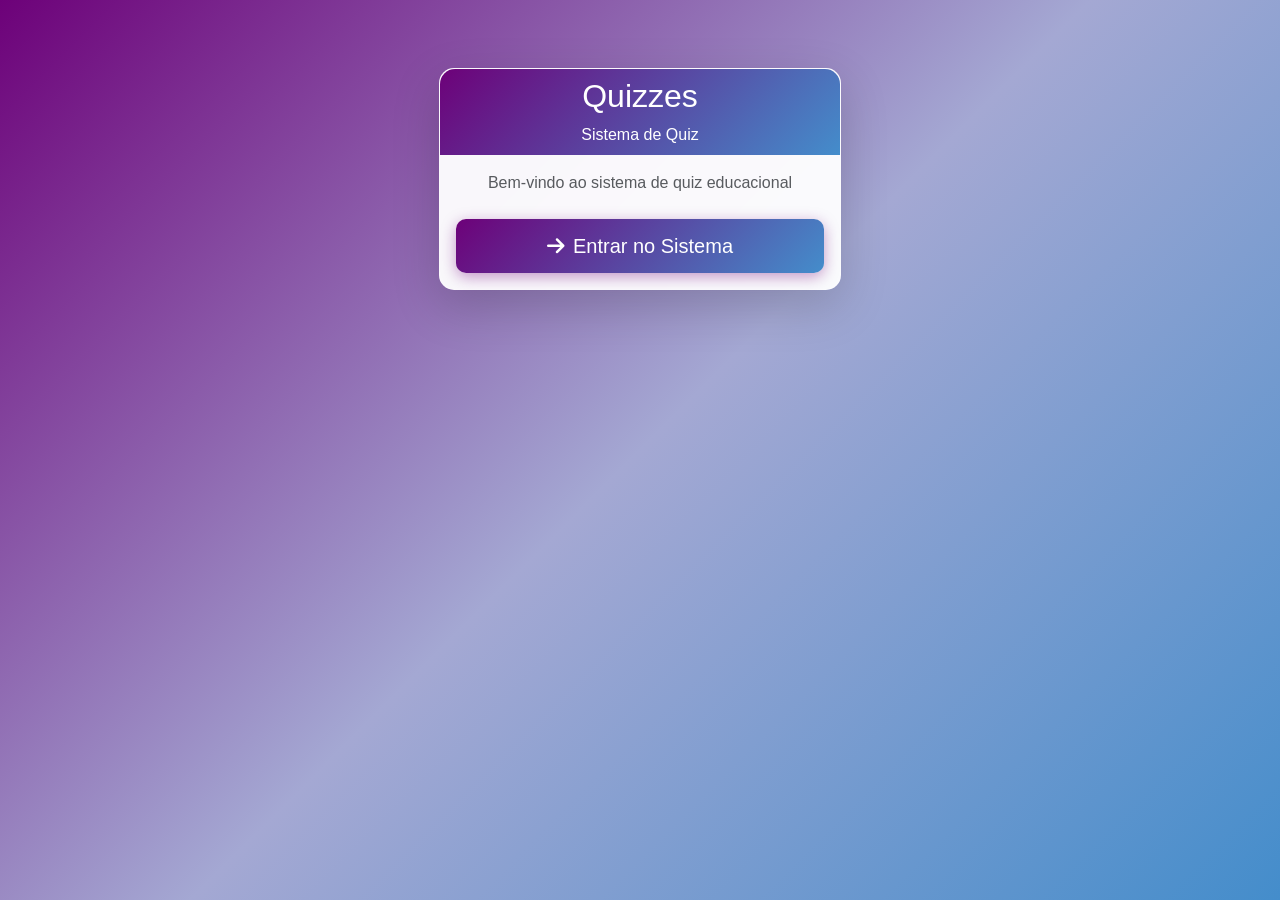
==== index.html @ 2fe39239 "Add files via upload" ====
<!DOCTYPE html>
<html lang="pt-br">
<head>
    <meta charset="UTF-8">
    <meta name="viewport" content="width=device-width, initial-scale=1.0">
    <!-- O título será atualizado dinamicamente pelo JavaScript a partir de quizConfig.title. -->
    <title>Quizzes</title>
    <!-- Bootstrap CSS -->
    <link href="https://cdn.jsdelivr.net/npm/bootstrap@5.3.0-alpha1/dist/css/bootstrap.min.css" rel="stylesheet">
    <!-- Font Awesome -->
    <link rel="stylesheet" href="https://cdnjs.cloudflare.com/ajax/libs/font-awesome/6.0.0/css/all.min.css">
    <!-- Custom CSS -->
    <link rel="stylesheet" href="css/styles.css">
</head>
<body>
    <div class="container-fluid">
        <!-- Tela de Login -->
        <div id="login-screen" class="screen">
            <div class="row justify-content-center">
                <div class="col-md-6 col-lg-4">
                    <div class="card shadow-lg mt-5">
                        <div class="card-header bg-primary text-white text-center">
                            <h2 id="quiz-subject-title">Quiz Template</h2>
                            <p class="mb-0">Sistema de Quiz</p>
                        </div>
                        <div class="card-body text-center">
                            <p class="mb-4 text-muted">Bem-vindo ao sistema de quiz educacional</p>
                            <div class="d-grid gap-3">
                                <button id="enter-system-btn" class="btn btn-primary btn-lg">
                                    <i class="fas fa-arrow-right me-2"></i>Entrar no Sistema
                                </button>
                            </div>
                        </div>
                    </div>
                </div>
            </div>
        </div>

        <!-- Tela de Seleção de Especialidade -->
        <div id="specialty-selection-screen" class="screen d-none">
            <div class="container-fluid px-4">
                <div class="specialty-header text-center mb-4 mt-4">
                    <h2 class="text-white">Selecione a Especialidade</h2>
                    <p class="text-white mb-0">Escolha a área de estudo</p>
                </div>

                <div class="specialty-grid">
                    <button id="go-specialty-btn" class="specialty-card btn-outline-primary" data-specialty="go">
                        <i class="fas fa-venus"></i>
                        <div class="specialty-card-content">
                            <strong>Ginecologia e Obstetrícia</strong>
                            <small class="text-muted">Resumos, Guias e Quiz</small>
                        </div>
                    </button>

                    <button id="cardio-specialty-btn" class="specialty-card btn-outline-danger" data-specialty="cardio">
                        <i class="fas fa-heartbeat"></i>
                        <div class="specialty-card-content">
                            <strong>Cardiologia e Pneumologia</strong>
                            <small class="text-muted">Quiz</small>
                        </div>
                    </button>

                    <button id="tc-specialty-btn" class="specialty-card btn-outline-success" data-specialty="tc">
                        <i class="fas fa-scalpel"></i>
                        <div class="specialty-card-content">
                            <strong>Técnicas Cirúrgicas</strong>
                            <small class="text-muted">Resumos, Guias e Quiz</small>
                        </div>
                    </button>

                    <button id="clinica-specialty-btn" class="specialty-card btn-outline-warning" data-specialty="clinica">
                        <i class="fas fa-user-md"></i>
                        <div class="specialty-card-content">
                            <strong>Clínica Cirúrgica</strong>
                            <small class="text-muted">Resumos, Guias e Quiz</small>
                        </div>
                    </button>
                </div>

                <div class="text-center mt-4">
                    <button id="specialty-back-btn" class="btn btn-secondary">
                        <i class="fas fa-arrow-left me-2"></i>Voltar
                    </button>
                </div>
            </div>
        </div>

        <!-- Tela de Seleção de Subcategoria -->
        <div id="subcategory-selection-screen" class="screen d-none">
            <div class="card shadow-lg mx-auto mt-5" style="max-width: 600px;">
                <div class="card-header bg-primary text-white">
                    <h2 id="subcategory-specialty-title" class="mb-0">Selecione a Categoria</h2>
                </div>

                <div class="card-body">
                    <div id="subcategory-buttons-container" class="specialty-grid">
                        <!-- Subcategory buttons will be added dynamically -->
                    </div>

                    <div class="text-center mt-4">
                        <button id="subcategory-back-btn" class="btn btn-secondary">
                            <i class="fas fa-arrow-left me-2"></i>Voltar
                        </button>
                    </div>
                </div>
            </div>
        </div>

        <!-- Tela de Seleção de Módulo -->
        <div id="module-selection-screen" class="screen d-none">
            <div class="row justify-content-center">
                <div class="col-md-8 col-lg-6">
                    <div class="card shadow-lg mt-5">
                        <div class="card-header bg-primary text-white">
                            <div class="d-flex justify-content-between align-items-center">
                                <div>
                                    <h2 id="specialty-title">Selecione o Módulo</h2>
                                    <small id="specialty-subtitle" class="text-light"></small>
                                </div>
                                <div class="d-flex flex-nowrap">
                                    <button id="back-to-specialty-btn" class="btn btn-sm btn-light me-1 px-2 py-1" style="font-size: 0.8rem; white-space: nowrap;">Trocar Especialidade</button>
                                    <button id="logout-btn" class="btn btn-sm btn-light px-2 py-1" style="font-size: 0.8rem;">Sair</button>
                                </div>
                            </div>
                        </div>
                        <div class="card-body">
                            <!-- Specialty-specific action buttons -->
                            <div id="specialty-actions" class="mb-4">
                                <div class="d-grid gap-2 d-md-flex justify-content-md-center">
                                    <button id="resumos-btn" class="btn btn-info btn-lg flex-fill">
                                        <i class="fas fa-book me-2"></i>Resumos
                                    </button>
                                    <button id="guias-btn" class="btn btn-success btn-lg flex-fill">
                                        <i class="fas fa-map me-2"></i>Guias
                                    </button>
                                    <button id="start-quiz-btn" class="btn btn-primary btn-lg flex-fill">
                                        <i class="fas fa-play me-2"></i>Quiz
                                    </button>
                                </div>
                            </div>

                            <div class="list-group" id="module-list">
                                <!-- Os módulos serão adicionados dinamicamente pelo JavaScript -->
                            </div>
                            <div class="mt-4">
                                <div class="mt-3">
                                    <div class="d-flex justify-content-between">
                                        <span>Progresso Geral:</span>
                                        <span id="overall-progress">0%</span>
                                    </div>
                                    <div class="progress">
                                        <div id="overall-progress-bar" class="progress-bar" role="progressbar" style="width: 0%"></div>
                                    </div>
                                </div>
                            </div>
                        </div>
                    </div>
                </div>
            </div>
        </div>

        <!-- Tela de Seleção de Modo -->
        <div id="mode-selection-screen" class="screen d-none">
            <div class="row justify-content-center">
                <div class="col-md-8 col-lg-6">
                    <div class="card shadow-lg mt-5">
                        <div class="card-header bg-primary text-white">
                            <div class="d-flex justify-content-between align-items-center">
                                <h2 id="mode-module-title">Selecione o Modo</h2>
                                <button id="mode-back-btn" class="btn btn-sm btn-light">Voltar</button>
                            </div>
                        </div>
                        <div class="card-body">
                            <p class="text-center text-muted mb-4">Escolha como deseja estudar este módulo:</p>

                            <div class="mode-selection-container">
                                <button id="quiz-mode-btn" class="mode-card">
                                    <i class="fas fa-trophy mode-icon"></i>
                                    <h4>Modo Quiz</h4>
                                    <p class="mode-description">Responda todas as questões e receba os resultados ao final do quiz</p>
                                    <span class="badge bg-primary">Padrão</span>
                                </button>

                                <button id="mentor-mode-btn" class="mode-card">
                                    <i class="fas fa-chalkboard-teacher mode-icon"></i>
                                    <h4>Modo Mentor</h4>
                                    <p class="mode-description">Confirme cada resposta e veja o resultado imediatamente durante o quiz</p>
                                    <span class="badge bg-success">Aprendizado</span>
                                </button>
                            </div>
                        </div>
                    </div>
                </div>
            </div>
        </div>

        <!-- Tela do Quiz -->
        <div id="quiz-screen" class="screen d-none">
            <div class="row justify-content-center">
                <div class="col-md-10 col-lg-8">
                    <div class="card shadow-lg mt-3">
                        <div class="card-header bg-primary text-white">
                            <div class="d-flex justify-content-between align-items-center">
                                <h3 id="quiz-title">Quiz</h3>
                                <div>
                                    <span id="timer" class="me-3"><i class="fas fa-clock me-1"></i>00:00</span>
                                    <button id="quit-quiz-btn" class="btn btn-sm btn-light">Voltar</button>
                                </div>
                            </div>
                        </div>

                        <!-- Question Navigation Bar -->
                        <div id="question-navigation" class="question-nav-container">
                            <div class="question-nav-scroll-container">
                                <button id="nav-arrow-left" class="question-nav-arrow" disabled>
                                    <i class="fas fa-chevron-left"></i>
                                </button>
                                <div class="question-nav-scroll">
                                    <div class="question-nav-wrapper">
                                        <!-- Navigation buttons will be generated dynamically -->
                                    </div>
                                </div>
                                <button id="nav-arrow-right" class="question-nav-arrow">
                                    <i class="fas fa-chevron-right"></i>
                                </button>
                            </div>
                        </div>

                        <div class="card-body">
                            <div class="d-flex justify-content-between mb-3">
                                <div>
                                    <span class="badge bg-info" id="question-type"></span>
                                    <span class="badge bg-secondary ms-2" id="question-number"></span>
                                </div>
                                <div>
                                    <span class="badge bg-primary" id="answered-count">Respondidas: 0/20</span>
                                </div>
                            </div>
                            
                            <div id="question-container">
                                <h4 id="question-text" class="mb-4"></h4>
                                <div id="question-image-container" class="mb-4 d-none text-center">
                                    <img id="question-image" src="" alt="Imagem da questão" class="img-fluid question-image">
                                </div>
                                <div id="options-container" class="mb-4"></div>

                                <!-- Confirm Answer Button (Mentor Mode only) -->
                                <div id="confirm-answer-container" class="d-none text-center mb-4">
                                    <button id="confirm-answer-btn" class="btn btn-primary btn-lg">
                                        <i class="fas fa-check me-2"></i>Confirmar Resposta
                                    </button>
                                </div>

                                <!-- Explanation Container (Mentor Mode only) -->
                                <div id="mentor-explanation-container" class="d-none mentor-explanation">
                                    <h6><i class="fas fa-lightbulb me-2"></i>Explicação</h6>
                                    <p id="mentor-explanation-text"></p>
                                </div>
                            </div>

                            <!-- Next Question Button (shown on all questions except last) -->
                            <div id="next-question-container" class="d-none mt-4">
                                <div class="text-center">
                                    <button id="next-question-btn" class="btn btn-outline-primary">
                                        <i class="fas fa-arrow-right me-2"></i>Próxima Questão
                                    </button>
                                </div>
                            </div>

                            <!-- Finish Quiz Button (only shown on last question) -->
                            <div id="finish-quiz-container" class="d-none mt-4">
                                <div class="text-center">
                                    <p class="text-muted">Você chegou à última questão!</p>
                                    <button id="finish-quiz-btn" class="btn btn-success btn-lg">
                                        <i class="fas fa-flag-checkered me-2"></i>Finalizar Quiz
                                    </button>
                                </div>
                            </div>
                        </div>
                    </div>
                </div>
            </div>
        </div>

        <!-- Tela de Revisão Completa -->
        <div id="review-screen" class="screen d-none">
            <div class="row justify-content-center">
                <div class="col-md-12 col-lg-10">
                    <div class="card shadow-lg mt-3">
                        <div class="card-header bg-primary text-white">
                            <div class="d-flex justify-content-between align-items-center">
                                <h2>Revisão do Quiz</h2>
                                <div class="text-end">
                                    <div id="final-score-summary" class="mb-2">
                                        <span id="final-score-circle" class="score-badge">0%</span>
                                    </div>
                                    <div>
                                        <span class="badge bg-light text-dark me-2">
                                            <i class="fas fa-check text-success me-1"></i>
                                            <span id="final-correct-count">0</span> Corretas
                                        </span>
                                        <span class="badge bg-light text-dark">
                                            <i class="fas fa-times text-danger me-1"></i>
                                            <span id="final-incorrect-count">0</span> Incorretas
                                        </span>
                                    </div>
                                </div>
                            </div>
                        </div>

                        <div class="card-body">
                            <div class="review-summary mb-4">
                                <div class="row text-center">
                                    <div class="col-md-4">
                                        <div class="summary-item">
                                            <i class="fas fa-clock text-primary"></i>
                                            <div>
                                                <strong id="final-total-time">00:00</strong>
                                                <small class="d-block text-muted">Tempo Total</small>
                                            </div>
                                        </div>
                                    </div>
                                    <div class="col-md-4">
                                        <div class="summary-item">
                                            <i class="fas fa-percentage text-success"></i>
                                            <div>
                                                <strong id="final-score-percentage">0%</strong>
                                                <small class="d-block text-muted">Aproveitamento</small>
                                            </div>
                                        </div>
                                    </div>
                                    <div class="col-md-4">
                                        <div class="summary-item">
                                            <i class="fas fa-star text-warning"></i>
                                            <div>
                                                <strong id="performance-level">-</strong>
                                                <small class="d-block text-muted">Desempenho</small>
                                            </div>
                                        </div>
                                    </div>
                                </div>
                            </div>

                            <!-- Review Questions Container -->
                            <div id="review-questions-container">
                                <!-- Questions will be populated dynamically -->
                            </div>

                            <div class="d-grid gap-2 d-md-flex justify-content-md-center mt-4">
                                <button id="retry-module-btn" class="btn btn-primary btn-lg">
                                    <i class="fas fa-redo me-2"></i>Tentar Novamente
                                </button>
                                <button id="return-to-modules-btn" class="btn btn-secondary btn-lg">
                                    <i class="fas fa-arrow-left me-2"></i>Voltar para Módulos
                                </button>
                            </div>
                        </div>
                    </div>
                </div>
            </div>
        </div>

        <!-- Tela de Seleção de Resumos -->
        <div id="resumos-selection-screen" class="screen d-none">
            <div class="row justify-content-center">
                <div class="col-md-8 col-lg-6">
                    <div class="card shadow-lg mt-5">
                        <div class="card-header bg-info text-white">
                            <div class="d-flex justify-content-between align-items-center">
                                <h2>Resumos</h2>
                                <button id="resumos-back-btn" class="btn btn-sm btn-light">Voltar</button>
                            </div>
                        </div>
                        <div class="card-body">
                            <div class="list-group" id="resumos-list">
                                <!-- Os resumos serão adicionados dinamicamente pelo JavaScript -->
                            </div>
                        </div>
                    </div>
                </div>
            </div>
        </div>

        <!-- Tela de Seleção de Guias -->
        <div id="guias-selection-screen" class="screen d-none">
            <div class="row justify-content-center">
                <div class="col-md-8 col-lg-6">
                    <div class="card shadow-lg mt-5">
                        <div class="card-header bg-success text-white">
                            <div class="d-flex justify-content-between align-items-center">
                                <h2>Guias</h2>
                                <button id="guias-back-btn" class="btn btn-sm btn-light">Voltar</button>
                            </div>
                        </div>
                        <div class="card-body">
                            <div class="list-group" id="guias-list">
                                <!-- Os guias serão adicionados dinamicamente pelo JavaScript -->
                            </div>
                        </div>
                    </div>
                </div>
            </div>
        </div>

        <!-- Tela de Leitura de Arquivo -->
        <div id="file-reading-screen" class="screen d-none">
            <div class="row justify-content-center">
                <div class="col-md-10 col-lg-8">
                    <div class="card shadow-lg mt-3">
                        <div class="card-header text-white" id="file-header">
                            <div class="d-flex justify-content-between align-items-center">
                                <h3 id="file-title">Arquivo</h3>
                                <button id="file-back-btn" class="btn btn-sm btn-light">Voltar</button>
                            </div>
                        </div>
                        <div class="card-body">
                            <div id="file-content" class="markdown-content">
                                <!-- Content will be loaded here -->
                            </div>
                        </div>
                    </div>
                </div>
            </div>
        </div>
    </div>

    <!-- Bootstrap JS Bundle with Popper -->
    <script src="https://cdn.jsdelivr.net/npm/bootstrap@5.3.0-alpha1/dist/js/bootstrap.bundle.min.js"></script>
    <!-- Custom JS -->
    <script src="js/config.js"></script>
    <script src="js/data.js"></script>
    <script src="js/app.js"></script>
</body>
</html>
---- css/styles.css ----
/* Estilos gerais */
body {
    background: linear-gradient(135deg, #6D0179 0%, #A4A8D3 50%, #448DCB 100%);
    min-height: 100vh;
    font-family: 'Segoe UI', Tahoma, Geneva, Verdana, sans-serif;
}

.screen {
    min-height: 100vh;
    padding: 20px 0;
}

/* Efeito glassmorphism para cards */
.card {
    background: rgba(255, 255, 255, 0.95);
    backdrop-filter: blur(10px);
    border: 1px solid rgba(255, 255, 255, 0.2);
    box-shadow: 0 8px 32px 0 rgba(31, 38, 135, 0.37);
    border-radius: 15px;
}

.card-header {
    background: linear-gradient(135deg, #6D0179 0%, #448DCB 100%) !important;
    border-radius: 15px 15px 0 0 !important;
    border: none;
}

/* Estilos do quiz */
.option-btn {
    margin-bottom: 15px;
    text-align: left;
    padding: 15px 20px;
    border-radius: 12px;
    transition: all 0.3s ease;
    background: rgba(255, 255, 255, 0.8);
    border: 2px solid rgba(109, 1, 121, 0.2);
    backdrop-filter: blur(5px);
    font-weight: 500;
}

.option-btn:hover {
    background: rgba(109, 1, 121, 0.1);
    border-color: rgba(109, 1, 121, 0.4);
    transform: translateX(5px);
    box-shadow: 0 4px 15px rgba(109, 1, 121, 0.2);
    color: #2c2c2c;
    font-weight: 600;
}

.option-btn.correct {
    background: linear-gradient(135deg, #28a745, #20c997) !important;
    color: white;
    border-color: #28a745;
    box-shadow: 0 4px 15px rgba(40, 167, 69, 0.4);
    transform: scale(1.02);
}

.option-btn.incorrect {
    background: linear-gradient(135deg, #dc3545, #fd7e14) !important;
    color: white;
    border-color: #dc3545;
    box-shadow: 0 4px 15px rgba(220, 53, 69, 0.4);
    transform: scale(0.98);
}

.option-btn.selected {
    background: linear-gradient(135deg, #448DCB, #6D0179) !important;
    color: white;
    border-color: #448DCB;
    box-shadow: 0 4px 15px rgba(68, 141, 203, 0.4);
    transform: scale(1.02);
}

/* Barra de progresso */
.progress {
    height: 12px;
    border-radius: 10px;
    background: rgba(255, 255, 255, 0.3);
    box-shadow: inset 0 2px 4px rgba(0, 0, 0, 0.1);
}

.progress-bar {
    background: linear-gradient(90deg, #6D0179, #448DCB);
    border-radius: 10px;
    transition: width 0.6s ease;
}

/* Animação de pulse */
@keyframes pulse {
    0% {
        transform: scale(1);
    }
    50% {
        transform: scale(1.05);
    }
    100% {
        transform: scale(1);
    }
}

.pulse {
    animation: pulse 0.5s;
}

/* Estilos da tela de resultados */
.score-circle {
    width: 180px;
    height: 180px;
    border-radius: 50%;
    background: linear-gradient(135deg, rgba(255, 255, 255, 0.9), rgba(255, 255, 255, 0.7));
    border: 12px solid;
    border-image: linear-gradient(135deg, #6D0179, #448DCB) 1;
    display: flex;
    align-items: center;
    justify-content: center;
    font-size: 2.8rem;
    font-weight: bold;
    color: #6D0179;
    box-shadow: 0 8px 25px rgba(109, 1, 121, 0.3);
    backdrop-filter: blur(10px);
}

.result-box {
    border-radius: 15px;
    box-shadow: 0 8px 25px rgba(0, 0, 0, 0.15);
    backdrop-filter: blur(10px);
    transition: transform 0.3s ease;
}

.result-box:hover {
    transform: translateY(-3px);
}

/* Botões melhorados */
.btn {
    border-radius: 10px;
    font-weight: 500;
    padding: 12px 24px;
    transition: all 0.3s ease;
    border: none;
}

.btn-primary {
    background: linear-gradient(135deg, #6D0179 0%, #448DCB 100%);
    box-shadow: 0 4px 15px rgba(109, 1, 121, 0.4);
}

.btn-primary:hover {
    transform: translateY(-2px);
    box-shadow: 0 6px 20px rgba(109, 1, 121, 0.6);
}

.btn-secondary {
    background: linear-gradient(135deg, #6c757d 0%, #495057 100%);
    box-shadow: 0 4px 15px rgba(108, 117, 125, 0.4);
}

.btn-secondary:hover {
    transform: translateY(-2px);
    box-shadow: 0 6px 20px rgba(108, 117, 125, 0.6);
}

/* Badges melhorados */
.badge {
    padding: 8px 12px;
    border-radius: 8px;
    font-weight: 500;
}

/* Lista de módulos */
.list-group-item {
    background: rgba(255, 255, 255, 0.8);
    border: 1px solid rgba(109, 1, 121, 0.2);
    border-radius: 10px;
    margin-bottom: 10px;
    transition: all 0.3s ease;
    backdrop-filter: blur(5px);
}

.list-group-item:hover {
    background: rgba(109, 1, 121, 0.1);
    transform: translateX(5px);
    box-shadow: 0 4px 15px rgba(109, 1, 121, 0.2);
}

/* Inputs melhorados */
.form-control {
    border-radius: 10px;
    border: 2px solid rgba(109, 1, 121, 0.2);
    background: rgba(255, 255, 255, 0.9);
    backdrop-filter: blur(5px);
    transition: all 0.3s ease;
}

.form-control:focus {
    border-color: #6D0179;
    box-shadow: 0 0 0 0.2rem rgba(109, 1, 121, 0.25);
    background: rgba(255, 255, 255, 0.95);
}

/* Animação para explicação */
.alert {
    border-radius: 12px;
    border: none;
    background: linear-gradient(135deg, rgba(13, 202, 240, 0.1), rgba(13, 202, 240, 0.05));
    backdrop-filter: blur(10px);
    border-left: 4px solid #0dcaf0;
}

/* Estilos para botões Resumos e Guias */
.btn-info {
    background: linear-gradient(135deg, #0dcaf0 0%, #17a2b8 100%);
    box-shadow: 0 4px 15px rgba(13, 202, 240, 0.4);
}

.btn-info:hover {
    transform: translateY(-2px);
    box-shadow: 0 6px 20px rgba(13, 202, 240, 0.6);
}

.btn-success {
    background: linear-gradient(135deg, #28a745 0%, #20c997 100%);
    box-shadow: 0 4px 15px rgba(40, 167, 69, 0.4);
}

.btn-success:hover {
    transform: translateY(-2px);
    box-shadow: 0 6px 20px rgba(40, 167, 69, 0.6);
}

/* Estilos para conteúdo markdown */
.markdown-content {
    line-height: 1.8;
    color: #333;
    max-height: 75vh;
    overflow-y: auto;
    padding: 25px 30px;
    background: rgba(255, 255, 255, 0.98);
    border-radius: 12px;
    backdrop-filter: blur(10px);
    box-shadow: inset 0 2px 4px rgba(0, 0, 0, 0.05);
}

.markdown-content::-webkit-scrollbar {
    width: 8px;
}

.markdown-content::-webkit-scrollbar-track {
    background: rgba(109, 1, 121, 0.1);
    border-radius: 4px;
}

.markdown-content::-webkit-scrollbar-thumb {
    background: linear-gradient(135deg, #6D0179, #448DCB);
    border-radius: 4px;
}

.markdown-content::-webkit-scrollbar-thumb:hover {
    background: linear-gradient(135deg, #5a0165, #3a7bb8);
}

.markdown-content h1,
.markdown-content h2,
.markdown-content h3,
.markdown-content h4,
.markdown-content h5,
.markdown-content h6 {
    color: #6D0179;
    margin-top: 1.5rem;
    margin-bottom: 1rem;
    font-weight: 600;
}

.markdown-content h1 {
    font-size: 2rem;
    border-bottom: 2px solid #6D0179;
    padding-bottom: 0.5rem;
}

.markdown-content h2 {
    font-size: 1.5rem;
    border-bottom: 1px solid #448DCB;
    padding-bottom: 0.3rem;
}

.markdown-content h3 {
    font-size: 1.3rem;
}

.markdown-content p {
    margin-bottom: 1rem;
    text-align: justify;
}

.markdown-content ul,
.markdown-content ol {
    margin-bottom: 1rem;
    padding-left: 2rem;
}

.markdown-content li {
    margin-bottom: 0.5rem;
}

.markdown-content strong {
    color: #6D0179;
    font-weight: 600;
}

.markdown-content em {
    color: #448DCB;
}

.markdown-content blockquote {
    border-left: 4px solid #6D0179;
    padding-left: 1rem;
    margin: 1rem 0;
    background: rgba(109, 1, 121, 0.05);
    border-radius: 5px;
    padding: 1rem;
}

.markdown-content code {
    background: rgba(109, 1, 121, 0.1);
    padding: 0.2rem 0.4rem;
    border-radius: 4px;
    font-family: 'Courier New', monospace;
    color: #6D0179;
}

.markdown-content pre {
    background: rgba(109, 1, 121, 0.1);
    padding: 1rem;
    border-radius: 8px;
    overflow-x: auto;
    margin: 1rem 0;
}

.markdown-content table {
    width: 100%;
    margin: 1.5rem 0;
    background: rgba(255, 255, 255, 0.95);
    border-radius: 8px;
    box-shadow: 0 2px 8px rgba(0, 0, 0, 0.1);
    overflow: hidden;
}

.markdown-content table th {
    background: linear-gradient(135deg, #6D0179, #448DCB);
    color: white;
    font-weight: 600;
    padding: 1rem;
    border: none;
    vertical-align: middle;
}

.markdown-content table td {
    padding: 0.875rem 1rem;
    border: none;
    border-bottom: 1px solid rgba(109, 1, 121, 0.1);
    vertical-align: top;
}

.markdown-content table tbody tr:hover {
    background: rgba(109, 1, 121, 0.05);
    transform: translateX(2px);
    transition: all 0.2s ease;
}

.markdown-content table tbody tr:last-child td {
    border-bottom: none;
}

/* Cores específicas para cabeçalhos de seções */
#resumos-selection-screen .card-header {
    background: linear-gradient(135deg, #0dcaf0 0%, #17a2b8 100%) !important;
}

#guias-selection-screen .card-header {
    background: linear-gradient(135deg, #28a745 0%, #20c997 100%) !important;
}

#file-header.bg-info {
    background: linear-gradient(135deg, #0dcaf0 0%, #17a2b8 100%) !important;
}

#file-header.bg-success {
    background: linear-gradient(135deg, #28a745 0%, #20c997 100%) !important;
}

/* Estilos para seleção de especialidade */
.specialty-header {
    padding: 20px 0;
}

.specialty-header h2 {
    font-size: 2rem;
    font-weight: 600;
    text-shadow: 2px 2px 4px rgba(0, 0, 0, 0.3);
    margin-bottom: 10px;
}

.specialty-header p {
    font-size: 1.1rem;
    text-shadow: 1px 1px 2px rgba(0, 0, 0, 0.2);
}

.specialty-grid {
    display: grid;
    grid-template-columns: repeat(3, 1fr);
    gap: 20px;
    margin: 0 auto;
    max-width: 1200px;
    padding: 0 15px;
}

.specialty-card {
    padding: 30px 20px;
    border-radius: 15px;
    transition: all 0.3s ease;
    border: 2px solid rgba(255, 255, 255, 0.3);
    background: rgba(255, 255, 255, 0.95);
    backdrop-filter: blur(10px);
    box-shadow: 0 4px 20px rgba(0, 0, 0, 0.1);
    display: flex;
    flex-direction: column;
    align-items: center;
    justify-content: center;
    text-align: center;
    cursor: pointer;
    min-height: 180px;
}

.specialty-card:hover {
    transform: translateY(-8px);
    box-shadow: 0 8px 30px rgba(0, 0, 0, 0.2);
    border-color: currentColor;
}

.specialty-card i {
    font-size: 2.5rem;
    margin-bottom: 15px;
}

.specialty-card-content {
    display: flex;
    flex-direction: column;
    gap: 8px;
}

.specialty-card strong {
    display: block;
    font-size: 1.1rem;
    font-weight: 600;
    line-height: 1.3;
}

.specialty-card small {
    font-size: 0.85rem;
    opacity: 0.8;
    display: block;
}

/* Especialidades específicas */
.specialty-card.btn-outline-primary:hover {
    background: linear-gradient(135deg, #6D0179 0%, #448DCB 100%);
    color: white;
    border-color: transparent;
}

.specialty-card.btn-outline-primary:hover small {
    color: rgba(255, 255, 255, 0.9);
}

.specialty-card.btn-outline-danger:hover {
    background: linear-gradient(135deg, #dc3545 0%, #fd7e14 100%);
    color: white;
    border-color: transparent;
}

.specialty-card.btn-outline-danger:hover small {
    color: rgba(255, 255, 255, 0.9);
}

.specialty-card.btn-outline-success:hover {
    background: linear-gradient(135deg, #28a745 0%, #20c997 100%);
    color: white;
    border-color: transparent;
}

.specialty-card.btn-outline-success:hover small {
    color: rgba(255, 255, 255, 0.9);
}

/* Responsividade para grid de especialidades */
@media (max-width: 992px) {
    .specialty-grid {
        grid-template-columns: repeat(2, 1fr);
    }
}

@media (max-width: 576px) {
    .specialty-grid {
        grid-template-columns: 1fr;
        gap: 15px;
    }

    .specialty-card {
        min-height: 150px;
        padding: 25px 15px;
    }

    .specialty-card i {
        font-size: 2rem;
        margin-bottom: 10px;
    }

    .specialty-card strong {
        font-size: 1rem;
    }
}

/* Ajustes para o layout de especialidade */
#specialty-actions .btn {
    min-height: 60px;
    display: flex;
    flex-direction: column;
    align-items: center;
    justify-content: center;
    text-align: center;
}

#specialty-actions .btn i {
    font-size: 1.5rem;
    margin-bottom: 0.5rem;
}

/* Layout responsivo para ações da especialidade */
@media (max-width: 768px) {
    #specialty-actions .d-md-flex {
        flex-direction: column;
    }

    #specialty-actions .btn {
        margin-bottom: 0.5rem;
    }
}

/* Question Image */
.question-image {
    max-width: 100%;
    max-height: 500px;
    border-radius: 12px;
    box-shadow: 0 4px 15px rgba(0, 0, 0, 0.15);
    border: 2px solid rgba(109, 1, 121, 0.2);
    background: white;
    padding: 10px;
    transition: transform 0.3s ease;
}

.question-image:hover {
    transform: scale(1.02);
    box-shadow: 0 6px 20px rgba(0, 0, 0, 0.2);
}

#question-image-container {
    background: rgba(255, 255, 255, 0.6);
    padding: 15px;
    border-radius: 15px;
}

/* Question Navigation Bar */
.question-nav-container {
    background: linear-gradient(135deg, rgba(109, 1, 121, 0.1), rgba(68, 141, 203, 0.1));
    border-bottom: 1px solid rgba(109, 1, 121, 0.2);
    padding: 15px 20px;
}

.question-nav-btn {
    width: 40px;
    height: 40px;
    border-radius: 50%;
    border: 2px solid rgba(109, 1, 121, 0.3);
    background: rgba(255, 255, 255, 0.9);
    color: #6D0179;
    font-weight: 600;
    font-size: 14px;
    display: flex;
    align-items: center;
    justify-content: center;
    cursor: pointer;
    transition: all 0.3s ease;
    position: relative;
    box-shadow: 0 2px 4px rgba(0, 0, 0, 0.1);
}

.question-nav-btn:hover {
    transform: translateY(-2px);
    box-shadow: 0 4px 8px rgba(109, 1, 121, 0.2);
    border-color: #6D0179;
}

.question-nav-btn.current {
    background: linear-gradient(135deg, #6D0179, #448DCB);
    color: white;
    border-color: #6D0179;
    transform: scale(1.1);
    box-shadow: 0 4px 12px rgba(109, 1, 121, 0.4);
}

.question-nav-btn.answered {
    background: linear-gradient(135deg, #28a745, #20c997);
    color: white;
    border-color: #28a745;
}

.question-nav-btn.answered::after {
    content: '✓';
    position: absolute;
    top: -5px;
    right: -5px;
    width: 16px;
    height: 16px;
    background: #28a745;
    color: white;
    border-radius: 50%;
    font-size: 10px;
    display: flex;
    align-items: center;
    justify-content: center;
    box-shadow: 0 2px 4px rgba(0, 0, 0, 0.2);
}

/* Review Screen Styling */
.review-summary {
    background: linear-gradient(135deg, rgba(109, 1, 121, 0.05), rgba(68, 141, 203, 0.05));
    border-radius: 12px;
    padding: 20px;
    border: 1px solid rgba(109, 1, 121, 0.1);
}

.summary-item {
    display: flex;
    flex-direction: column;
    align-items: center;
    gap: 10px;
    padding: 15px;
}

.summary-item i {
    font-size: 2rem;
    margin-bottom: 10px;
}

.score-badge {
    background: linear-gradient(135deg, #6D0179, #448DCB);
    color: white;
    padding: 8px 16px;
    border-radius: 20px;
    font-weight: bold;
    font-size: 1.1rem;
    box-shadow: 0 4px 8px rgba(109, 1, 121, 0.3);
}

.review-question {
    background: rgba(255, 255, 255, 0.9);
    border: 1px solid rgba(109, 1, 121, 0.1);
    border-radius: 12px;
    margin-bottom: 20px;
    padding: 20px;
    box-shadow: 0 2px 8px rgba(0, 0, 0, 0.05);
    transition: all 0.3s ease;
}

.review-question:hover {
    transform: translateY(-2px);
    box-shadow: 0 4px 12px rgba(0, 0, 0, 0.1);
}

.review-question-header {
    display: flex;
    justify-content: between;
    align-items: center;
    margin-bottom: 15px;
    padding-bottom: 10px;
    border-bottom: 1px solid rgba(109, 1, 121, 0.1);
}

.question-result-icon {
    width: 30px;
    height: 30px;
    border-radius: 50%;
    display: flex;
    align-items: center;
    justify-content: center;
    font-weight: bold;
    color: white;
    font-size: 14px;
}

.question-result-icon.correct {
    background: linear-gradient(135deg, #28a745, #20c997);
}

.question-result-icon.incorrect {
    background: linear-gradient(135deg, #dc3545, #fd7e14);
}

.review-options {
    margin: 15px 0;
}

.review-option {
    padding: 12px 16px;
    margin: 8px 0;
    border-radius: 8px;
    border: 1px solid rgba(109, 1, 121, 0.1);
    background: rgba(255, 255, 255, 0.7);
    transition: all 0.3s ease;
}

.review-option.user-answer {
    border-left: 4px solid #448DCB;
    background: rgba(68, 141, 203, 0.1);
    font-weight: 500;
}

.review-option.correct-answer {
    border-left: 4px solid #28a745;
    background: rgba(40, 167, 69, 0.1);
    color: #155724;
}

.review-option.user-answer.incorrect {
    border-left: 4px solid #dc3545;
    background: rgba(220, 53, 69, 0.1);
    color: #721c24;
}

.review-explanation {
    background: linear-gradient(135deg, rgba(13, 202, 240, 0.1), rgba(13, 202, 240, 0.05));
    border-left: 4px solid #0dcaf0;
    border-radius: 8px;
    padding: 15px;
    margin-top: 15px;
}

.review-explanation h6 {
    color: #0dcaf0;
    margin-bottom: 10px;
    font-weight: 600;
}

/* Mode Selection Screen */
.mode-selection-container {
    display: grid;
    grid-template-columns: 1fr 1fr;
    gap: 20px;
    margin: 20px 0;
}

.mode-card {
    padding: 30px 20px;
    border-radius: 15px;
    border: 2px solid rgba(109, 1, 121, 0.2);
    background: rgba(255, 255, 255, 0.95);
    backdrop-filter: blur(10px);
    transition: all 0.3s ease;
    cursor: pointer;
    text-align: center;
    display: flex;
    flex-direction: column;
    align-items: center;
    gap: 15px;
    min-height: 300px;
    box-shadow: 0 4px 15px rgba(0, 0, 0, 0.1);
}

.mode-card:hover {
    transform: translateY(-8px);
    box-shadow: 0 8px 30px rgba(109, 1, 121, 0.3);
    border-color: #6D0179;
}

.mode-icon {
    font-size: 3rem;
    color: #6D0179;
    margin-bottom: 10px;
}

.mode-card h4 {
    color: #6D0179;
    font-weight: 600;
    margin: 0;
}

.mode-description {
    color: #666;
    font-size: 0.95rem;
    line-height: 1.5;
    margin: 0;
    flex-grow: 1;
}

.mode-card .badge {
    margin-top: auto;
}

/* Mentor Mode Styles */
.mentor-explanation {
    background: linear-gradient(135deg, rgba(13, 202, 240, 0.1), rgba(13, 202, 240, 0.05));
    border-left: 4px solid #0dcaf0;
    border-radius: 8px;
    padding: 15px;
    margin-top: 20px;
}

.mentor-explanation h6 {
    color: #0dcaf0;
    margin-bottom: 10px;
    font-weight: 600;
}

.mentor-explanation p {
    margin: 0;
    color: #333;
}

/* Mentor Mode - Correct Answer */
.option-btn.mentor-correct {
    background: #88E788 !important;
    color: #000 !important;
    border-color: #5cb85c !important;
    font-weight: 600;
    pointer-events: none;
}

/* Mentor Mode - Incorrect Answer */
.option-btn.mentor-incorrect {
    background: #ffb3ba !important;
    color: #000 !important;
    border-color: #dc3545 !important;
    font-weight: 600;
    pointer-events: none;
}

/* Mentor Mode - Disabled options after confirm */
.option-btn.mentor-disabled {
    pointer-events: none;
    opacity: 0.7;
}

/* Navigation Arrows for Question Scroll */
.question-nav-scroll-container {
    display: flex;
    align-items: center;
    justify-content: center;
    gap: 10px;
}

.question-nav-arrow {
    background: rgba(109, 1, 121, 0.8);
    color: white;
    border: none;
    width: 35px;
    height: 35px;
    border-radius: 50%;
    display: flex;
    align-items: center;
    justify-content: center;
    cursor: pointer;
    transition: all 0.3s ease;
    box-shadow: 0 2px 8px rgba(0, 0, 0, 0.2);
}

.question-nav-arrow:hover {
    background: rgba(109, 1, 121, 1);
    transform: scale(1.1);
}

.question-nav-arrow:disabled {
    opacity: 0.3;
    cursor: not-allowed;
}

.question-nav-scroll {
    overflow: hidden;
    flex: 1;
    max-width: 100%;
    min-width: 240px; /* Mínimo para 5 botões */
}

.question-nav-wrapper {
    display: flex;
    gap: 8px;
    flex-wrap: nowrap;
    align-items: center;
}

/* Responsividade */
@media (max-width: 768px) {
    .mode-selection-container {
        grid-template-columns: 1fr;
    }

    .mode-card {
        min-height: 250px;
    }

    .card {
        margin: 10px;
    }

    .score-circle {
        width: 120px;
        height: 120px;
        font-size: 2rem;
    }

    .markdown-content {
        padding: 15px;
        max-height: 60vh;
    }

    .markdown-content h1 {
        font-size: 1.5rem;
    }

    .markdown-content h2 {
        font-size: 1.3rem;
    }

    .specialty-btn {
        padding: 15px;
    }

    .specialty-btn i {
        font-size: 1.5rem;
    }

    .specialty-btn strong {
        font-size: 1rem;
    }

    .question-nav-container {
        padding: 10px 15px;
    }

    .question-nav-btn {
        width: 35px;
        height: 35px;
        font-size: 12px;
    }

    .question-nav-wrapper {
        gap: 6px;
    }

    .review-summary {
        padding: 15px;
    }

    .summary-item {
        padding: 10px;
    }

    .summary-item i {
        font-size: 1.5rem;
    }

    .review-question {
        padding: 15px;
    }

    .review-question-header {
        flex-direction: column;
        align-items: flex-start;
        gap: 10px;
    }

    .question-image {
        max-height: 300px;
    }

    #question-image-container {
        padding: 10px;
    }
}
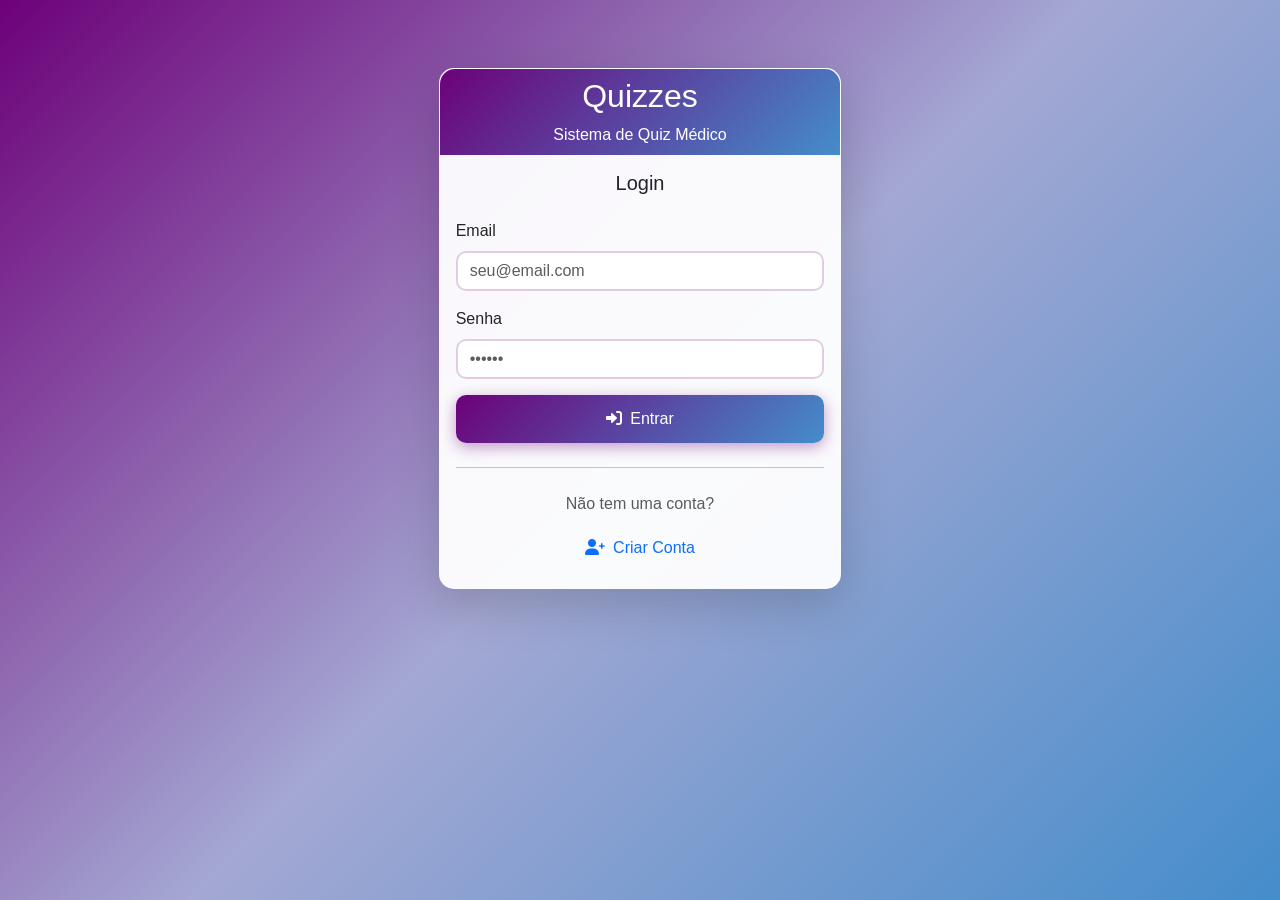
==== commit b1f1ad17: "refactor: Implementar arquitetura modular v2.0 com autenticação e estatísticas MUDANÇAS PRINCIPAIS: " ====
--- a/index.html
+++ b/index.html
@@ -21,15 +21,74 @@
                     <div class="card shadow-lg mt-5">
                         <div class="card-header bg-primary text-white text-center">
                             <h2 id="quiz-subject-title">Quiz Template</h2>
-                            <p class="mb-0">Sistema de Quiz</p>
-                        </div>
-                        <div class="card-body text-center">
-                            <p class="mb-4 text-muted">Bem-vindo ao sistema de quiz educacional</p>
-                            <div class="d-grid gap-3">
-                                <button id="enter-system-btn" class="btn btn-primary btn-lg">
-                                    <i class="fas fa-arrow-right me-2"></i>Entrar no Sistema
+                            <p class="mb-0">Sistema de Quiz Médico</p>
+                        </div>
+                        <div class="card-body">
+                            <h5 class="text-center mb-4">Login</h5>
+                            <form id="login-form">
+                                <div class="mb-3">
+                                    <label for="login-email" class="form-label">Email</label>
+                                    <input type="email" class="form-control" id="login-email" placeholder="seu@email.com" required>
+                                </div>
+                                <div class="mb-3">
+                                    <label for="login-password" class="form-label">Senha</label>
+                                    <input type="password" class="form-control" id="login-password" placeholder="••••••" required>
+                                </div>
+                                <div class="d-grid gap-2">
+                                    <button type="submit" class="btn btn-primary">
+                                        <i class="fas fa-sign-in-alt me-2"></i>Entrar
+                                    </button>
+                                </div>
+                            </form>
+                            <hr class="my-4">
+                            <div class="text-center">
+                                <p class="text-muted mb-2">Não tem uma conta?</p>
+                                <button id="show-register-btn" class="btn btn-outline-primary">
+                                    <i class="fas fa-user-plus me-2"></i>Criar Conta
                                 </button>
                             </div>
+                        </div>
+                    </div>
+                </div>
+            </div>
+        </div>
+
+        <!-- Tela de Registro -->
+        <div id="register-screen" class="screen d-none">
+            <div class="row justify-content-center">
+                <div class="col-md-6 col-lg-4">
+                    <div class="card shadow-lg mt-5">
+                        <div class="card-header bg-success text-white text-center">
+                            <h2>Criar Conta</h2>
+                            <p class="mb-0">Registre-se no sistema</p>
+                        </div>
+                        <div class="card-body">
+                            <form id="register-form">
+                                <div class="mb-3">
+                                    <label for="register-username" class="form-label">Nome</label>
+                                    <input type="text" class="form-control" id="register-username" placeholder="Seu nome completo" required minlength="3">
+                                </div>
+                                <div class="mb-3">
+                                    <label for="register-email" class="form-label">Email</label>
+                                    <input type="email" class="form-control" id="register-email" placeholder="seu@email.com" required>
+                                </div>
+                                <div class="mb-3">
+                                    <label for="register-password" class="form-label">Senha</label>
+                                    <input type="password" class="form-control" id="register-password" placeholder="Mínimo 6 caracteres" required minlength="6">
+                                </div>
+                                <div class="mb-3">
+                                    <label for="register-password-confirm" class="form-label">Confirmar Senha</label>
+                                    <input type="password" class="form-control" id="register-password-confirm" placeholder="Repita a senha" required>
+                                </div>
+                                <div class="d-grid gap-2">
+                                    <button type="submit" class="btn btn-success">
+                                        <i class="fas fa-user-plus me-2"></i>Registrar
+                                    </button>
+                                    <button type="button" id="back-to-login-btn" class="btn btn-outline-secondary">
+                                        <i class="fas fa-arrow-left me-2"></i>Voltar ao Login
+                                    </button>
+                                </div>
+                            </form>
                         </div>
                     </div>
                 </div>
@@ -79,9 +138,14 @@
                 </div>
 
                 <div class="text-center mt-4">
-                    <button id="specialty-back-btn" class="btn btn-secondary">
-                        <i class="fas fa-arrow-left me-2"></i>Voltar
-                    </button>
+                    <div class="d-flex justify-content-center gap-3">
+                        <button id="view-statistics-btn" class="btn btn-info">
+                            <i class="fas fa-chart-line me-2"></i>Estatísticas
+                        </button>
+                        <button id="logout-btn" class="btn btn-danger">
+                            <i class="fas fa-sign-out-alt me-2"></i>Sair
+                        </button>
+                    </div>
                 </div>
             </div>
         </div>
@@ -423,13 +487,162 @@
                 </div>
             </div>
         </div>
+
+        <!-- Tela de Estatísticas -->
+        <div id="statistics-screen" class="screen d-none">
+            <div class="container-fluid px-4">
+                <div class="row mt-4">
+                    <div class="col-12">
+                        <div class="d-flex justify-content-between align-items-center mb-4">
+                            <h2 class="text-white"><i class="fas fa-chart-line me-2"></i>Estatísticas</h2>
+                            <button id="stats-back-btn" class="btn btn-secondary">
+                                <i class="fas fa-arrow-left me-2"></i>Voltar
+                            </button>
+                        </div>
+                    </div>
+                </div>
+
+                <!-- Overview Cards -->
+                <div class="row mb-4">
+                    <div class="col-md-3 col-sm-6 mb-3">
+                        <div class="card bg-primary text-white">
+                            <div class="card-body text-center">
+                                <h6 class="card-title">Total de Questões</h6>
+                                <h2 id="stat-total-questions">0</h2>
+                            </div>
+                        </div>
+                    </div>
+                    <div class="col-md-3 col-sm-6 mb-3">
+                        <div class="card bg-success text-white">
+                            <div class="card-body text-center">
+                                <h6 class="card-title">Acertos</h6>
+                                <h2 id="stat-correct">0</h2>
+                                <small id="stat-accuracy">0% de precisão</small>
+                            </div>
+                        </div>
+                    </div>
+                    <div class="col-md-3 col-sm-6 mb-3">
+                        <div class="card bg-warning text-white">
+                            <div class="card-body text-center">
+                                <h6 class="card-title">Tempo Total</h6>
+                                <h2 id="stat-total-time">0h</h2>
+                            </div>
+                        </div>
+                    </div>
+                    <div class="col-md-3 col-sm-6 mb-3">
+                        <div class="card bg-danger text-white">
+                            <div class="card-body text-center">
+                                <h6 class="card-title">Sequência Atual</h6>
+                                <h2 id="stat-current-streak">0</h2>
+                                <small>dias consecutivos</small>
+                            </div>
+                        </div>
+                    </div>
+                </div>
+
+                <!-- Performance Recente -->
+                <div class="row mb-4">
+                    <div class="col-lg-8 mb-3">
+                        <div class="card">
+                            <div class="card-header bg-info text-white">
+                                <h5 class="mb-0">Evolução (Últimos 7 dias)</h5>
+                            </div>
+                            <div class="card-body">
+                                <div id="evolution-chart-container" style="min-height: 250px;">
+                                    <canvas id="evolution-chart"></canvas>
+                                </div>
+                            </div>
+                        </div>
+                    </div>
+                    <div class="col-lg-4 mb-3">
+                        <div class="card">
+                            <div class="card-header bg-success text-white">
+                                <h5 class="mb-0">Conquistas</h5>
+                            </div>
+                            <div class="card-body" id="achievements-container" style="max-height: 250px; overflow-y: auto;">
+                                <!-- Achievements will be loaded here -->
+                            </div>
+                        </div>
+                    </div>
+                </div>
+
+                <!-- Performance por Módulo -->
+                <div class="row mb-4">
+                    <div class="col-12">
+                        <div class="card">
+                            <div class="card-header bg-primary text-white">
+                                <h5 class="mb-0">Performance por Módulo</h5>
+                            </div>
+                            <div class="card-body">
+                                <div class="table-responsive">
+                                    <table class="table table-striped table-hover">
+                                        <thead>
+                                            <tr>
+                                                <th>Módulo</th>
+                                                <th>Sessões</th>
+                                                <th>Questões</th>
+                                                <th>Acertos</th>
+                                                <th>Média</th>
+                                                <th>Melhor</th>
+                                            </tr>
+                                        </thead>
+                                        <tbody id="module-stats-table">
+                                            <!-- Module stats will be loaded here -->
+                                        </tbody>
+                                    </table>
+                                </div>
+                            </div>
+                        </div>
+                    </div>
+                </div>
+
+                <!-- Questões Problemáticas -->
+                <div class="row mb-4">
+                    <div class="col-12">
+                        <div class="card">
+                            <div class="card-header bg-warning text-white">
+                                <h5 class="mb-0">Questões Problemáticas (Top 10)</h5>
+                            </div>
+                            <div class="card-body">
+                                <div id="problem-questions-container">
+                                    <!-- Problem questions will be loaded here -->
+                                </div>
+                            </div>
+                        </div>
+                    </div>
+                </div>
+            </div>
+        </div>
     </div>
 
     <!-- Bootstrap JS Bundle with Popper -->
     <script src="https://cdn.jsdelivr.net/npm/bootstrap@5.3.0-alpha1/dist/js/bootstrap.bundle.min.js"></script>
-    <!-- Custom JS -->
+
+    <!-- Marked.js para Markdown -->
+    <script src="https://cdn.jsdelivr.net/npm/marked/marked.min.js"></script>
+
+    <!-- Chart.js para gráficos -->
+    <script src="https://cdn.jsdelivr.net/npm/chart.js@4.4.0/dist/chart.umd.min.js"></script>
+
+    <!-- Configuration -->
     <script src="js/config.js"></script>
+
+    <!-- Core Modules (carregados primeiro) -->
+    <script src="js/modules/State.js"></script>
+    <script src="js/modules/Storage.js"></script>
+    <script src="js/modules/Auth.js"></script>
+    <script src="js/modules/API.js"></script>
+    <script src="js/modules/Statistics.js"></script>
+
+    <!-- UI Modules -->
+    <script src="js/modules/Screens.js"></script>
+    <script src="js/modules/Quiz.js"></script>
+    <script src="js/modules/Navigation.js"></script>
+
+    <!-- Legacy data.js (será migrado gradualmente) -->
     <script src="js/data.js"></script>
+
+    <!-- Main Application -->
     <script src="js/app.js"></script>
 </body>
 </html>
